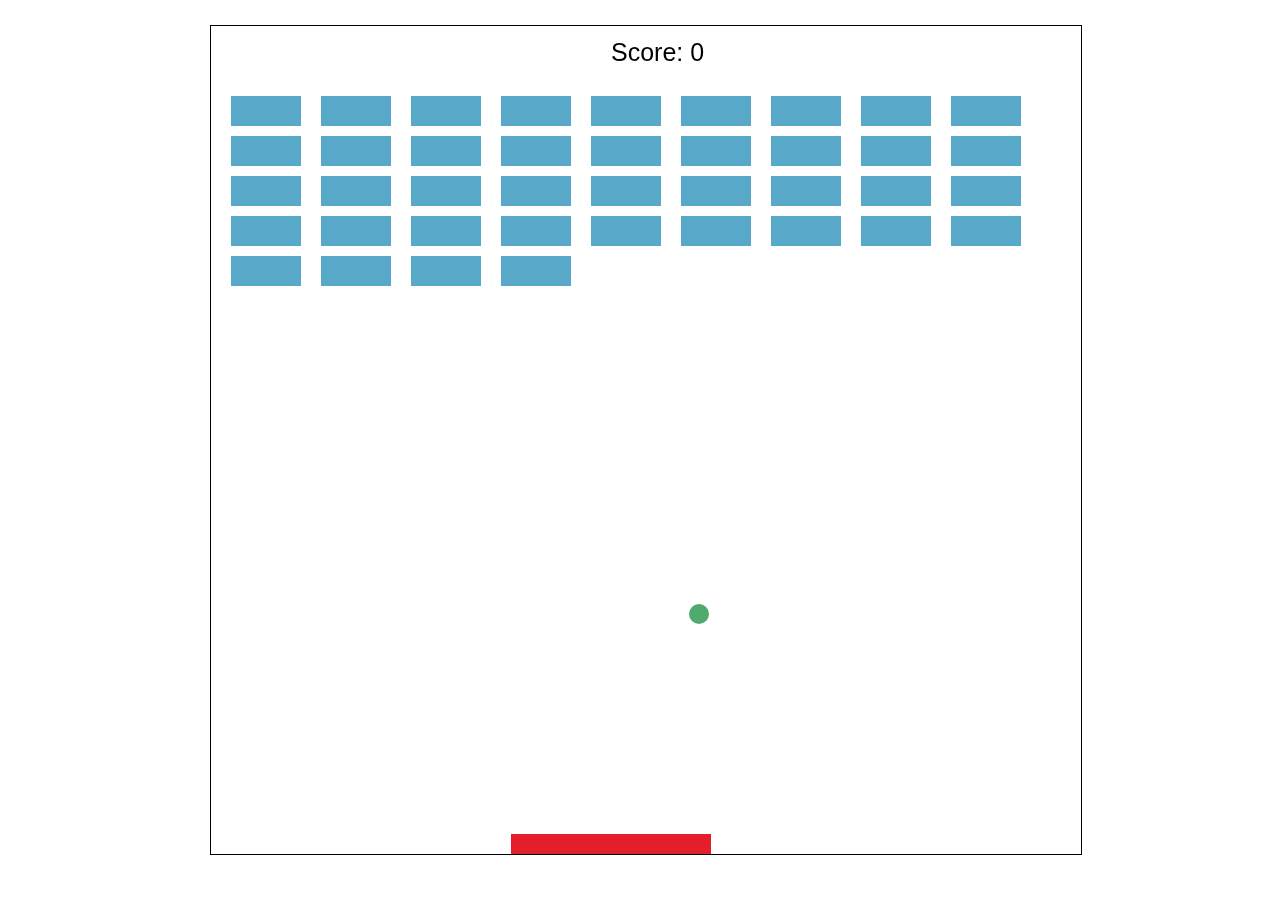
==== index.html @ 18ff91e8 "first commit" ====
<!doctype html>
<html>

<head>
	<title>Collision game</title>
	<link href='style.css' rel="stylesheet">
</head>

<body>
	<canvas id="canvas1" width="100%" height="100%"></canvas>
</body>
<script>
	var c=document.getElementById("canvas1");
	var ctx=c.getContext("2d");
	c.width=window.innerWidth*0.68;
	c.height=window.innerHeight*0.92;
	function Rect(x,y,w,h)
	{
		this.x=x;
		this.y=y;
		this.w=w;
		this.h=h;
		this.draw=function()
		{
			ctx.beginPath();
			ctx.fillStyle="#58A8C9";
			ctx.fillRect(this.x,this.y,this.w,this.h);
		}
		
		
	}
	var array=[];var x1=20;var y1=70;
	for(var i=0;i<40;i++)
	{
		var w=70;var h=30;
	  if(x1+70>c.width)
	  {y1+=40;x1=20;}
	  array.push(new Rect(x1,y1,w,h));
	  x1+=90;
	}

		
	window.addEventListener("keyup",
	    function(event)
	    {
	    	if(event.keyCode=="37")
	    	{
	    		dx2=-120;
	    		x2+=dx2;
	    	}
	    	else if(event.keyCode=="39")
	    	{
	    		dx2=120;
	    		x2+=dx2;
	    	}
	    });
	var x2=300;var x3=300;var y3=400;var dx3=4;var dy3=4;

	var s=0;

	function animate()
	{
		requestAnimationFrame(animate);
		ctx.clearRect(0,0,innerWidth,innerHeight);
		ctx.font="25px Arial";
		ctx.fillStyle="black";
		ctx.fillText("Score: " + s,400,35);
		for(var j=0;j<array.length;j++)
		{
			array[j].draw();
			if(x3+10>=array[j].x && x3-10<=array[j].x+w && y3-array[j].y<=40 && array[j].w>0)
			{
				array[j].w=0;
				s++;
	            dy3=-dy3;
			}
		}
		ctx.beginPath();
		ctx.fillStyle="#E51E2B";
		ctx.fillRect(x2,c.height-20,200,20);

		ctx.beginPath();
		ctx.arc(x3,y3,10,0,2*Math.PI);
		ctx.fillStyle="#4FAA6D";
		ctx.fill();
		if(x3+20>c.width || x3<20)
		{
			dx3=-dx3;
		}
		if(y3<70)
		{
			dy3=-dy3;
		}
		if(y3+30>c.height)
		{
			if(x3+10>=x2 && x3-10<=x2+200)
			{
				dy3=-dy3;
			}
			else if(y3>c.height-20)
				{alert("game over!!");}
		}
		x3+=dx3;
		y3+=dy3;


		
	}
	animate();
</script>
</html>
---- style.css ----
#canvas1
{
	border:1px solid black;
	margin-left:210px;
	margin-top:25px;
}
body
{
	margin:0px;
}
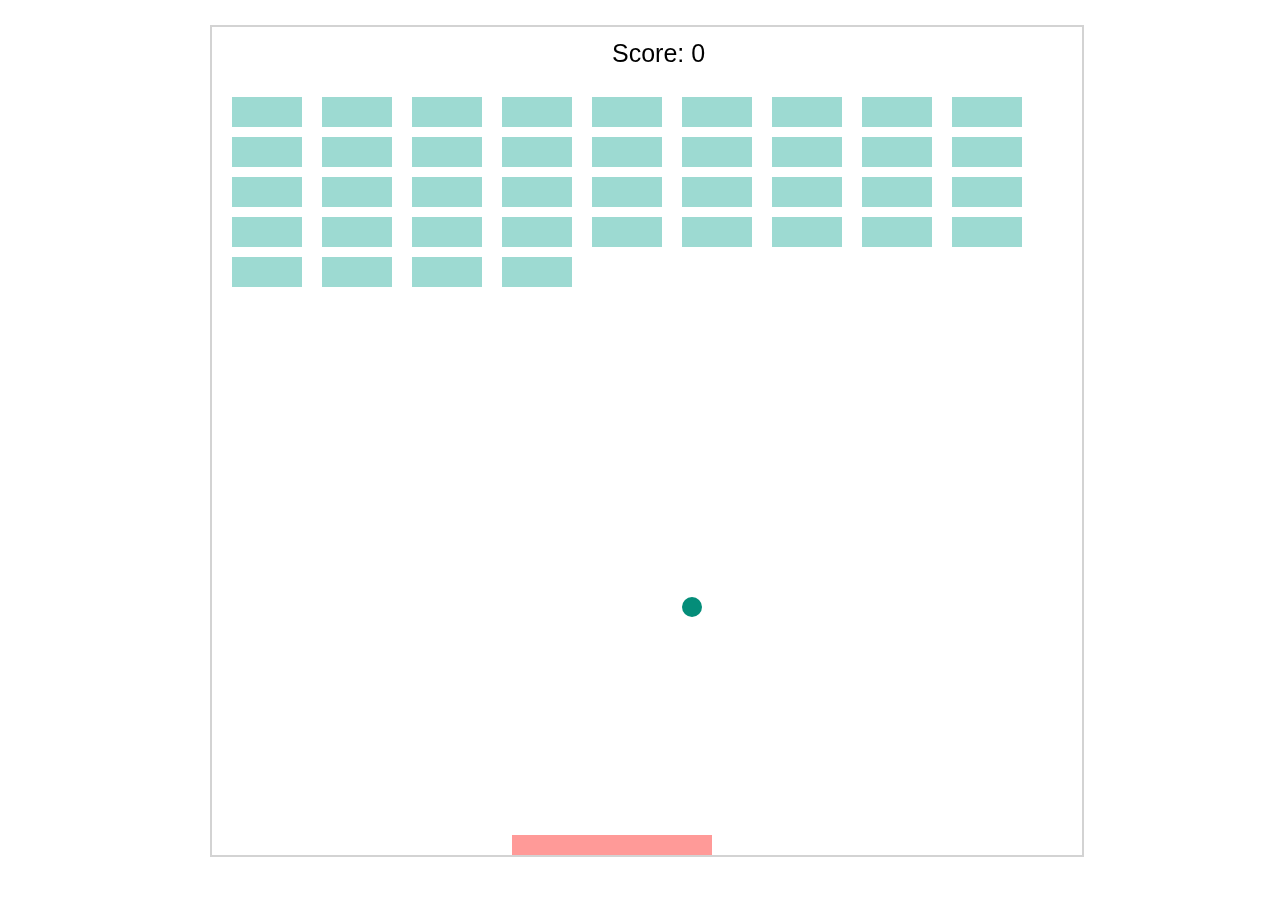
==== commit fa7a0246: "update readme and gif" ====
--- a/index.html
+++ b/index.html
@@ -1,111 +1,24 @@
-<!doctype html>
+<!DOCTYPE html>
 <html>
-
 <head>
 	<title>Collision game</title>
 	<link href='style.css' rel="stylesheet">
 </head>
+<body>
+    
+    <div id = 'gamePage' >
+		<canvas id="canvas"> </canvas>
+	</div>
+	<div id = 'endBox' >
+		<h2 class = 'endText' > Game Over! </h2>
+        <p class = 'endText' > Your Score is : 
+        	<span id = 'score' > </span>
+        </p>
+        <a href = './index.html'> 
+			<button class='tryAgainBtn'> Try Again </button>
+		</a>
+	</div>
 
-<body>
-	<canvas id="canvas1" width="100%" height="100%"></canvas>
 </body>
-<script>
-	var c=document.getElementById("canvas1");
-	var ctx=c.getContext("2d");
-	c.width=window.innerWidth*0.68;
-	c.height=window.innerHeight*0.92;
-	function Rect(x,y,w,h)
-	{
-		this.x=x;
-		this.y=y;
-		this.w=w;
-		this.h=h;
-		this.draw=function()
-		{
-			ctx.beginPath();
-			ctx.fillStyle="#58A8C9";
-			ctx.fillRect(this.x,this.y,this.w,this.h);
-		}
-		
-		
-	}
-	var array=[];var x1=20;var y1=70;
-	for(var i=0;i<40;i++)
-	{
-		var w=70;var h=30;
-	  if(x1+70>c.width)
-	  {y1+=40;x1=20;}
-	  array.push(new Rect(x1,y1,w,h));
-	  x1+=90;
-	}
-
-		
-	window.addEventListener("keyup",
-	    function(event)
-	    {
-	    	if(event.keyCode=="37")
-	    	{
-	    		dx2=-120;
-	    		x2+=dx2;
-	    	}
-	    	else if(event.keyCode=="39")
-	    	{
-	    		dx2=120;
-	    		x2+=dx2;
-	    	}
-	    });
-	var x2=300;var x3=300;var y3=400;var dx3=4;var dy3=4;
-
-	var s=0;
-
-	function animate()
-	{
-		requestAnimationFrame(animate);
-		ctx.clearRect(0,0,innerWidth,innerHeight);
-		ctx.font="25px Arial";
-		ctx.fillStyle="black";
-		ctx.fillText("Score: " + s,400,35);
-		for(var j=0;j<array.length;j++)
-		{
-			array[j].draw();
-			if(x3+10>=array[j].x && x3-10<=array[j].x+w && y3-array[j].y<=40 && array[j].w>0)
-			{
-				array[j].w=0;
-				s++;
-	            dy3=-dy3;
-			}
-		}
-		ctx.beginPath();
-		ctx.fillStyle="#E51E2B";
-		ctx.fillRect(x2,c.height-20,200,20);
-
-		ctx.beginPath();
-		ctx.arc(x3,y3,10,0,2*Math.PI);
-		ctx.fillStyle="#4FAA6D";
-		ctx.fill();
-		if(x3+20>c.width || x3<20)
-		{
-			dx3=-dx3;
-		}
-		if(y3<70)
-		{
-			dy3=-dy3;
-		}
-		if(y3+30>c.height)
-		{
-			if(x3+10>=x2 && x3-10<=x2+200)
-			{
-				dy3=-dy3;
-			}
-			else if(y3>c.height-20)
-				{alert("game over!!");}
-		}
-		x3+=dx3;
-		y3+=dy3;
-
-
-		
-	}
-	animate();
-</script>
+<script src='./index.js'> </script>
 </html>--- a/style.css
+++ b/style.css
@@ -1,10 +1,48 @@
-#canvas1
+#canvas
 {
-	border:1px solid black;
+	border:2px solid lightgrey;
 	margin-left:210px;
 	margin-top:25px;
 }
 body
 {
 	margin:0px;
-}+}
+#endBox
+{
+	display:none;
+	height:370px;
+	width:650px;
+	position:absolute;
+	top:50px;
+	left:350px;
+	background-color:rgba(207,210,210,1);
+}
+.startBox
+{
+	height:370px;
+	width:650px;
+	position:relative;
+	top:50px;
+	left:350px;
+	background-color:rgba(207,210,210,1);
+}
+.startBtn , .tryAgainBtn
+{
+	background-color:rgba(222,29,145,1);
+	height:45px;
+	width:90px;
+	position:absolute;
+	top:270px;
+	left:280px;
+	margin:0;
+	color:white;
+	font-family:verdana;
+	border:none;
+}
+.startText , .endText
+{
+	padding-top:25px;
+	font-family:verdana;
+	text-align:center;
+}
